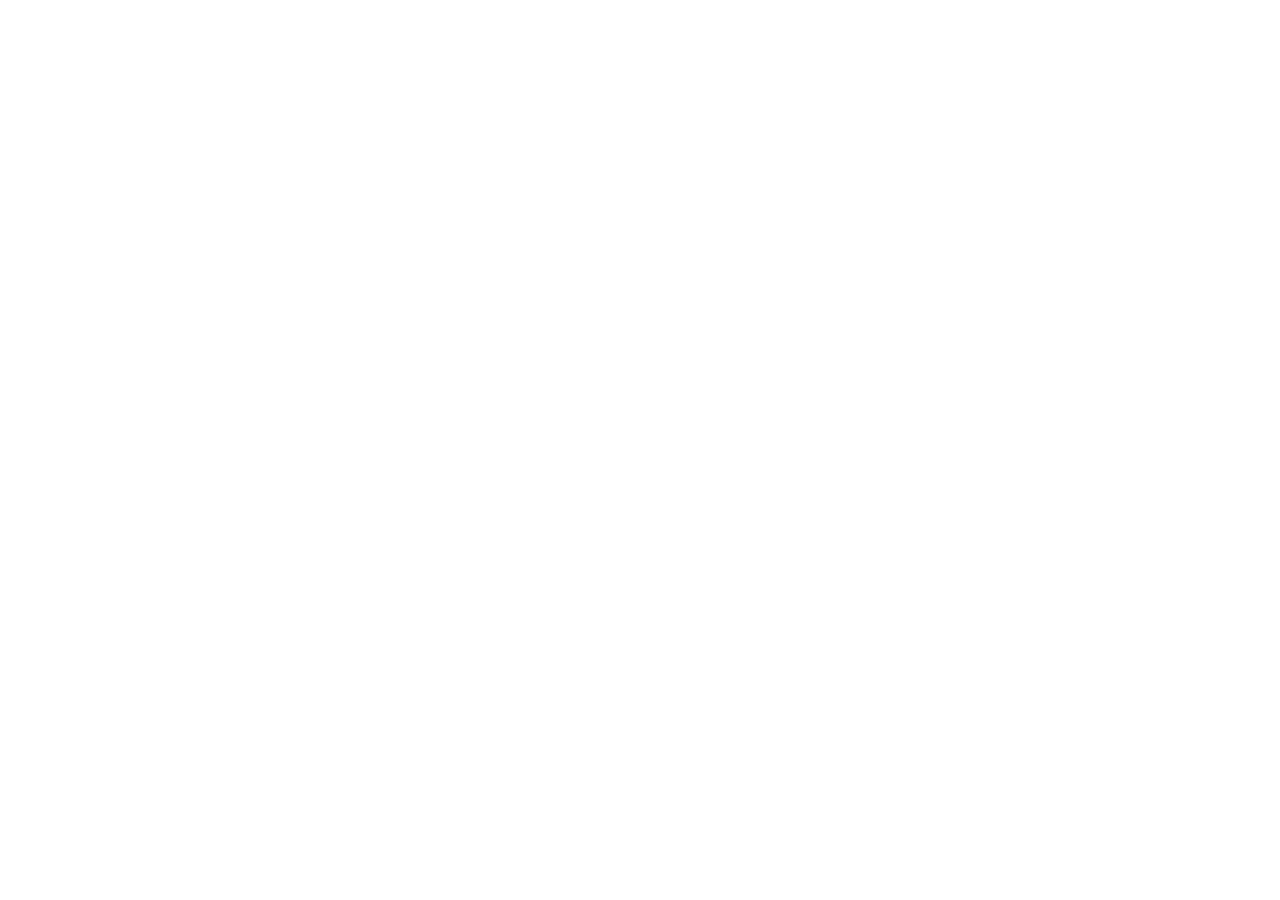
==== admin/index.html @ 01477632 "Initial commit: Кофештаб «Романов на Волге» business-card site Static single-page site (no build ste" ====
<!DOCTYPE html>
<html lang="ru">
<head>
  <meta charset="UTF-8">
  <title>Content Manager</title>
  <meta name="viewport" content="width=device-width, initial-scale=1.0">
  <meta name="robots" content="noindex, nofollow">
  <style>
    .cms-local-notice {
      position: fixed;
      inset: 0;
      z-index: 9999;
      display: flex;
      align-items: center;
      justify-content: center;
      padding: 24px;
      background: #fdfbf8;
      font: 15px/1.6 -apple-system, BlinkMacSystemFont, "Segoe UI", sans-serif;
      color: #241a13;
    }
    .cms-local-notice__card {
      max-width: 560px;
      background: #fff;
      border: 1px solid #e8ddcd;
      border-radius: 14px;
      padding: 28px 30px;
      box-shadow: 0 14px 34px rgba(43, 33, 25, 0.12);
    }
    .cms-local-notice h1 { font-size: 1.25rem; margin: 0 0 12px; }
    .cms-local-notice p { margin: 0 0 14px; }
    .cms-local-notice code {
      background: #f6f0e7;
      border-radius: 6px;
      padding: 2px 7px;
      font-size: 0.92em;
    }
    .cms-local-notice pre {
      background: #241a13;
      color: #fdfbf8;
      border-radius: 10px;
      padding: 12px 14px;
      overflow-x: auto;
      margin: 0 0 14px;
    }
    .cms-local-notice small { color: #7a6a58; }
  </style>
</head>
<body>
  <script src="https://identity.netlify.com/v1/netlify-identity-widget.js"></script>
  <script src="https://unpkg.com/decap-cms@^3.0.0/dist/decap-cms.js"></script>
  <script>
    /* The git-gateway backend authenticates through Netlify Identity, which only
       exists on a deployed Netlify site — on localhost `/.netlify/identity`
       404s, so "Login with Netlify Identity" appears to sign in and then drops
       straight back to the login screen. Local editing is meant to go through
       decap-server (`local_backend: true`) instead. Detect that situation and
       say so, rather than leaving a login loop with no explanation. */
    (function () {
      var host = location.hostname;
      var isLocal = host === 'localhost' || host === '127.0.0.1' || host === '[::1]';
      if (!isLocal) return;

      Promise.all([
        fetch('/.netlify/identity/settings').then(function (r) { return r.ok; }).catch(function () { return false; }),
        fetch('http://localhost:8081/api/v1', { method: 'HEAD' }).then(function () { return true; }).catch(function () { return false; })
      ]).then(function (res) {
        var identityWorks = res[0];
        var proxyRunning = res[1];
        if (identityWorks || proxyRunning) return; // one of the two paths works — leave the CMS alone

        var el = document.createElement('div');
        el.className = 'cms-local-notice';
        el.innerHTML =
          '<div class="cms-local-notice__card">' +
            '<h1>Локальный режим: нужен decap-server</h1>' +
            '<p>Вы открыли админку на <code>' + host + '</code>. Вход через Netlify Identity ' +
            'здесь не работает — он существует только на опубликованном сайте Netlify, ' +
            'поэтому вход «проходит» и сразу возвращает на этот экран.</p>' +
            '<p>Для локального редактирования запустите в папке проекта:</p>' +
            '<pre>npx decap-server</pre>' +
            '<p>и обновите страницу — вход не потребуется.</p>' +
            '<p><small>На опубликованном сайте нужно включить Identity и Git Gateway ' +
            'в настройках Netlify (Site configuration → Identity).</small></p>' +
          '</div>';
        document.body.appendChild(el);
      });
    })();
  </script>
</body>
</html>
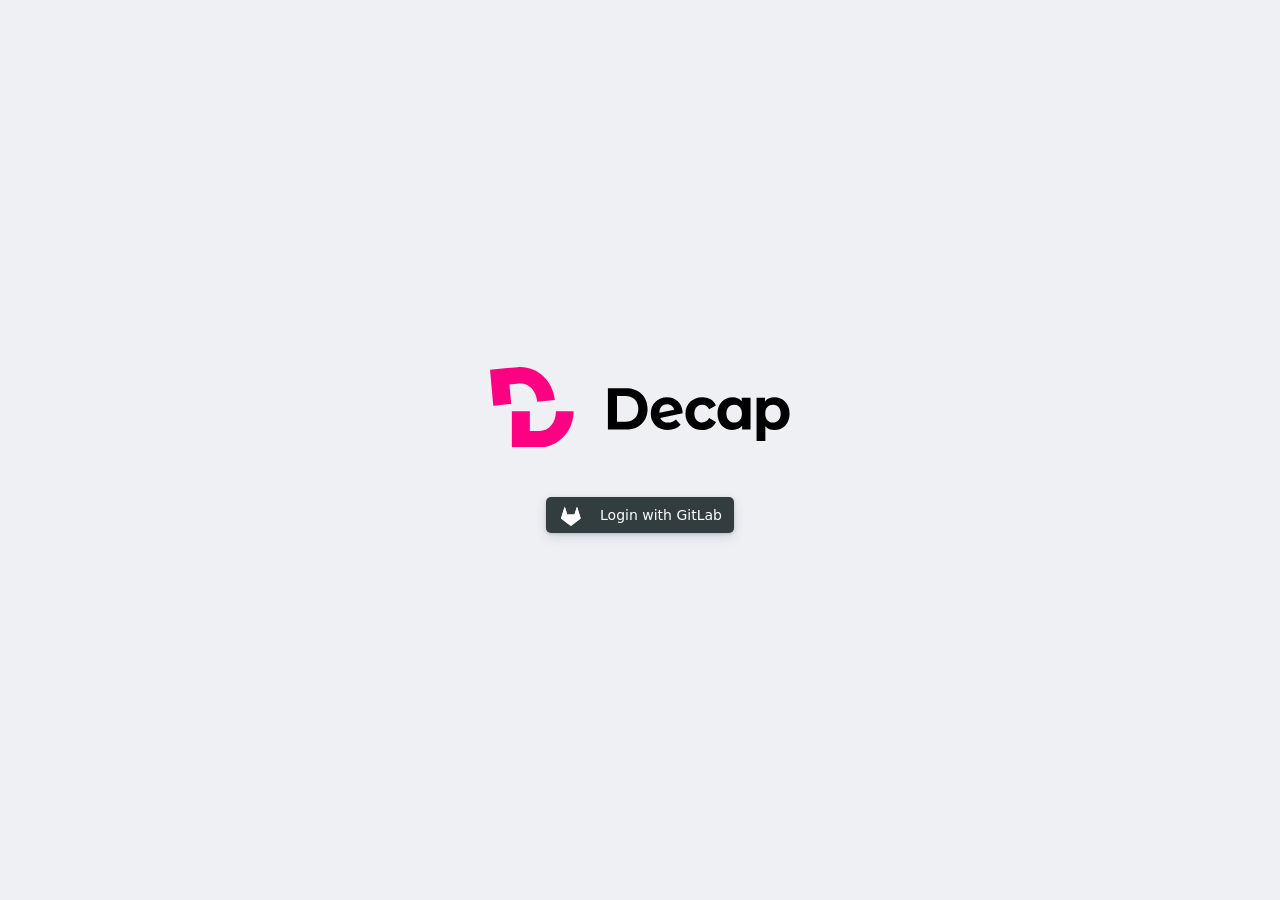
==== commit 7e2b8e86: "Self-host the fonts and Decap so the page makes no third-party requests The client reports the site " ====
--- a/admin/index.html
+++ b/admin/index.html
@@ -46,44 +46,53 @@
   </style>
 </head>
 <body>
-  <script src="https://identity.netlify.com/v1/netlify-identity-widget.js"></script>
-  <script src="https://unpkg.com/decap-cms@^3.0.0/dist/decap-cms.js"></script>
+  <!-- Decap is served from this repo, not from unpkg.com. The editor is a
+       Russian business owner, and unpkg is unreliable from there — a CDN that
+       does not answer means the admin page loads its chrome and then sits blank
+       forever, with nothing to explain why. The version is pinned in the
+       filename rather than by a `^3.0.0` range, so the editor cannot be handed
+       a new major version by surprise; to upgrade, drop the new file in and
+       change this line. ~4.8 MB, which is why it is the one large binary in the
+       repo. -->
+  <script src="vendor/decap-cms-3.16.0.js"></script>
   <script>
-    /* The git-gateway backend authenticates through Netlify Identity, which only
-       exists on a deployed Netlify site — on localhost `/.netlify/identity`
-       404s, so "Login with Netlify Identity" appears to sign in and then drops
-       straight back to the login screen. Local editing is meant to go through
-       decap-server (`local_backend: true`) instead. Detect that situation and
-       say so, rather than leaving a login loop with no explanation. */
+    /* The GitLab PKCE backend redirects to gitlab.com and back, and the URL it
+       returns to must exactly match a Redirect URI registered on the GitLab
+       OAuth application. A localhost address is rarely registered, so signing
+       in here usually fails with a redirect_uri mismatch.
+
+       Local editing is meant to go through decap-server instead, which skips
+       auth entirely. Detect the case where neither path is available and
+       explain it, rather than leaving a login button that silently fails. */
     (function () {
       var host = location.hostname;
       var isLocal = host === 'localhost' || host === '127.0.0.1' || host === '[::1]';
       if (!isLocal) return;
 
-      Promise.all([
-        fetch('/.netlify/identity/settings').then(function (r) { return r.ok; }).catch(function () { return false; }),
-        fetch('http://localhost:8081/api/v1', { method: 'HEAD' }).then(function () { return true; }).catch(function () { return false; })
-      ]).then(function (res) {
-        var identityWorks = res[0];
-        var proxyRunning = res[1];
-        if (identityWorks || proxyRunning) return; // one of the two paths works — leave the CMS alone
+      fetch('http://localhost:8081/api/v1', { method: 'HEAD' })
+        .then(function () { return true; })
+        .catch(function () { return false; })
+        .then(function (proxyRunning) {
+          if (proxyRunning) return; // decap-server is up — leave the CMS alone
 
-        var el = document.createElement('div');
-        el.className = 'cms-local-notice';
-        el.innerHTML =
-          '<div class="cms-local-notice__card">' +
-            '<h1>Локальный режим: нужен decap-server</h1>' +
-            '<p>Вы открыли админку на <code>' + host + '</code>. Вход через Netlify Identity ' +
-            'здесь не работает — он существует только на опубликованном сайте Netlify, ' +
-            'поэтому вход «проходит» и сразу возвращает на этот экран.</p>' +
-            '<p>Для локального редактирования запустите в папке проекта:</p>' +
-            '<pre>npx decap-server</pre>' +
-            '<p>и обновите страницу — вход не потребуется.</p>' +
-            '<p><small>На опубликованном сайте нужно включить Identity и Git Gateway ' +
-            'в настройках Netlify (Site configuration → Identity).</small></p>' +
-          '</div>';
-        document.body.appendChild(el);
-      });
+          var el = document.createElement('div');
+          el.className = 'cms-local-notice';
+          el.innerHTML =
+            '<div class="cms-local-notice__card">' +
+              '<h1>Локальный режим: нужен decap-server</h1>' +
+              '<p>Вы открыли админку на <code>' + host + '</code>. Вход через GitLab ' +
+              'отсюда обычно не проходит: GitLab возвращает браузер только на те ' +
+              'адреса, которые заранее указаны в настройках приложения.</p>' +
+              '<p>Для локального редактирования запустите в папке проекта:</p>' +
+              '<pre>npx decap-server</pre>' +
+              '<p>и обновите страницу — вход не потребуется.</p>' +
+              '<p><small>На опубликованном сайте вход работает через GitLab: ' +
+              'в <code>admin/config.yml</code> должны быть заполнены ' +
+              '<code>repo</code> и <code>app_id</code>, а адрес админки — добавлен ' +
+              'в Redirect URI приложения GitLab.</small></p>' +
+            '</div>';
+          document.body.appendChild(el);
+        });
     })();
   </script>
 </body>
